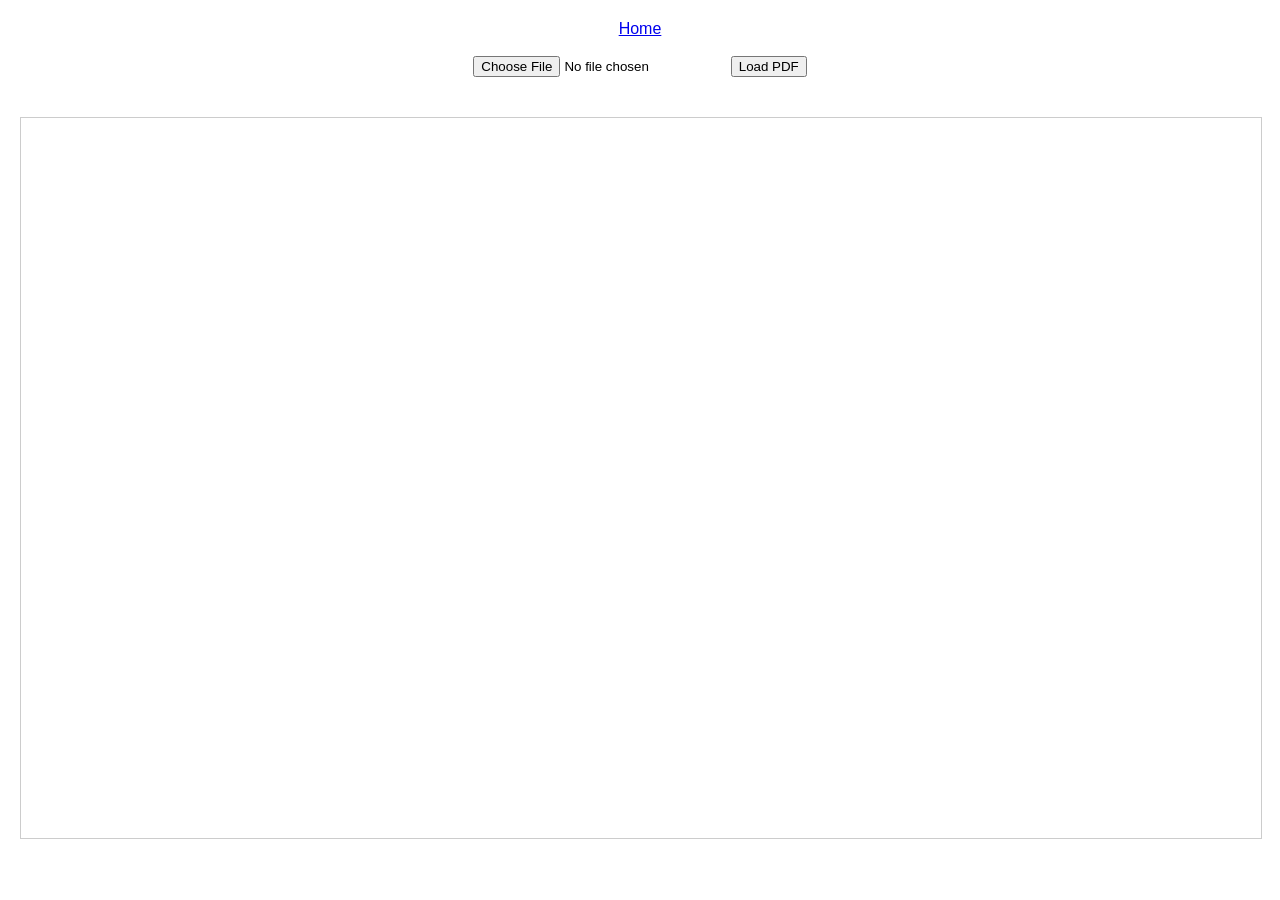
==== pdf-viewer.html @ a96eef4e "Create pdf-viewer.html with a complete PDF viewer page including navigation and PDF viewing options." ====
<!DOCTYPE html>
<html lang="en">
<head>
    <meta charset="UTF-8">
    <meta name="viewport" content="width=device-width, initial-scale=1.0">
    <title>PDF Viewer</title>
    <style>
        body {
            font-family: Arial, sans-serif;
            margin: 0;
            padding: 20px;
            text-align: center;
        }
        #pdf-frame {
            width: 100%;
            height: 80vh;
            border: 1px solid #ccc;
            margin-top: 20px;
        }
        nav {
            margin-bottom: 20px;
        }
    </style>
</head>
<body>
    <nav>
        <a href="index.html">Home</a>
        <br><br>
        <input type="file" id="fileInput" accept=".pdf" />
        <button id="loadPdfBtn">Load PDF</button>
    </nav>
    <iframe id="pdf-frame" src="" frameborder="0"></iframe>

    <script>
        document.getElementById('loadPdfBtn').onclick = function() {
            const fileInput = document.getElementById('fileInput');
            const file = fileInput.files[0];
            if (file) {
                const url = URL.createObjectURL(file);
                document.getElementById('pdf-frame').src = url;
            } else {
                alert("Please select a PDF file to view.");
            }
        };
    </script>
</body>
</html>
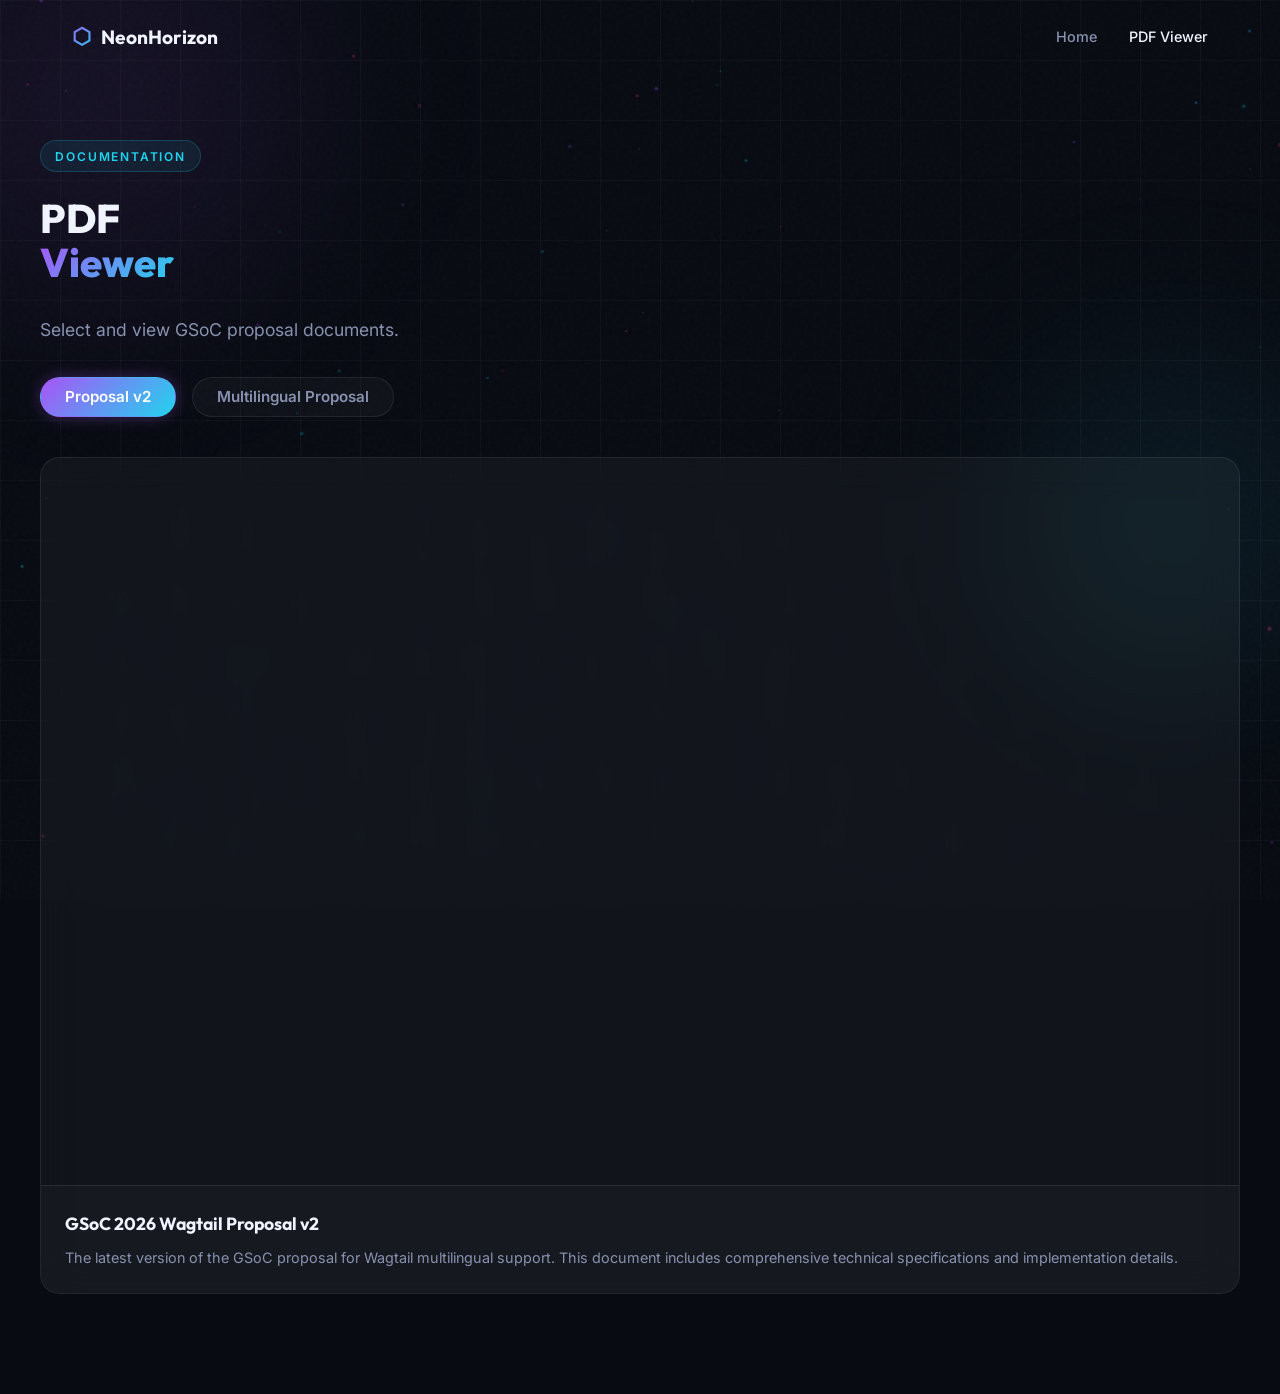
==== commit b9d62cb6: "Update pdf-viewer.html to integrate two PDFs as selectable options" ====
--- a/pdf-viewer.html
+++ b/pdf-viewer.html
@@ -3,45 +3,185 @@
 <head>
     <meta charset="UTF-8">
     <meta name="viewport" content="width=device-width, initial-scale=1.0">
-    <title>PDF Viewer</title>
+    <title>PDF Viewer - GSoC Proposals</title>
+    <link rel="preconnect" href="https://fonts.googleapis.com" />
+    <link rel="preconnect" href="https://fonts.gstatic.com" crossorigin />
+    <link href="https://fonts.googleapis.com/css2?family=Outfit:wght@300;400;600;700;900&family=Inter:wght@300;400;500&display=swap" rel="stylesheet" />
+    <link rel="stylesheet" href="style.css" />
     <style>
-        body {
-            font-family: Arial, sans-serif;
-            margin: 0;
-            padding: 20px;
-            text-align: center;
+        /* PAGE SPECIFIC STYLES */
+        .pdf-viewer-wrap {
+            max-width: 1200px;
+            margin: 0 auto;
+            padding-top: 140px;
+            padding-bottom: 100px;
+            position: relative;
+            z-index: 2;
         }
+
+        .page-title {
+            font-family: var(--font-head);
+            font-size: 2.5rem;
+            font-weight: 800;
+            margin-bottom: 2rem;
+            line-height: 1.1;
+        }
+
+        .pdf-selector {
+            display: flex;
+            gap: 1rem;
+            margin-bottom: 2.5rem;
+            flex-wrap: wrap;
+        }
+
+        .pdf-btn {
+            padding: 0.6rem 1.5rem;
+            border-radius: 100px;
+            font-size: 0.95rem;
+            font-weight: 600;
+            font-family: var(--font-body);
+            border: 1px solid var(--border);
+            background: rgba(255,255,255,0.03);
+            color: var(--text-secondary);
+            cursor: pointer;
+            transition: all 0.3s ease;
+        }
+
+        .pdf-btn:hover {
+            border-color: var(--border-hover);
+            color: var(--text-primary);
+        }
+
+        .pdf-btn.active {
+            background: linear-gradient(135deg, var(--accent-purple), var(--accent-cyan));
+            border-color: transparent;
+            color: #fff;
+            box-shadow: 0 0 15px rgba(168,85,247,0.3);
+        }
+
+        .pdf-container {
+            display: none;
+            animation: fadeIn 0.4s ease-out;
+        }
+
+        .pdf-container.active {
+            display: block;
+        }
+
+        @keyframes fadeIn {
+            from {
+                opacity: 0;
+                transform: translateY(10px);
+            }
+            to {
+                opacity: 1;
+                transform: translateY(0);
+            }
+        }
+
+        .glass-card.pdf-card {
+            padding: 0;
+            overflow: hidden;
+        }
+
         #pdf-frame {
             width: 100%;
             height: 80vh;
-            border: 1px solid #ccc;
-            margin-top: 20px;
+            border: none;
+            border-radius: var(--radius-sm);
         }
-        nav {
-            margin-bottom: 20px;
+
+        .pdf-info {
+            padding: 1.5rem;
+            background: rgba(255,255,255,0.02);
+            border-top: 1px solid var(--border);
+        }
+
+        .pdf-info-title {
+            font-family: var(--font-head);
+            font-size: 1.1rem;
+            font-weight: 700;
+            color: var(--text-primary);
+            margin-bottom: 0.5rem;
+        }
+
+        .pdf-info-desc {
+            font-size: 0.9rem;
+            color: var(--text-secondary);
+            line-height: 1.6;
         }
     </style>
 </head>
 <body>
-    <nav>
-        <a href="index.html">Home</a>
-        <br><br>
-        <input type="file" id="fileInput" accept=".pdf" />
-        <button id="loadPdfBtn">Load PDF</button>
-    </nav>
-    <iframe id="pdf-frame" src="" frameborder="0"></iframe>
 
+    <!-- BACKGROUND EFFECTS -->
+    <div class="bg-grid"></div>
+    <div class="bg-orb orb-1"></div>
+    <div class="bg-orb orb-2"></div>
+    <canvas id="particles-canvas"></canvas>
+    <div class="noise"></div>
+
+    <!-- NAVBAR -->
+    <header id="navbar">
+        <nav class="nav-container">
+            <a href="index.html" class="logo">
+                <span class="logo-icon">⬡</span>
+                <span class="logo-text">NeonHorizon</span>
+            </a>
+            <ul class="nav-links">
+                <li><a href="index.html" class="nav-link">Home</a></li>
+                <li><a href="pdf-viewer.html" class="nav-link" style="color: var(--text-primary);">PDF Viewer</a></li>
+            </ul>
+        </nav>
+    </header>
+
+    <!-- PDF VIEWER WRAPPER -->
+    <div class="pdf-viewer-wrap reveal">
+        <div class="section-label">Documentation</div>
+        <h1 class="page-title">PDF <br /><span class="gradient-text">Viewer</span></h1>
+        <p class="section-subtitle" style="margin-bottom: 2rem;">Select and view GSoC proposal documents.</p>
+
+        <!-- PDF SELECTOR BUTTONS -->
+        <div class="pdf-selector reveal reveal-delay-1">
+            <button class="pdf-btn active magnetic-btn" onclick="showPDF('proposal-v2', this)">
+                Proposal v2
+            </button>
+            <button class="pdf-btn magnetic-btn" onclick="showPDF('proposal-multilingual', this)">
+                Multilingual Proposal
+            </button>
+        </div>
+
+        <!-- PDF CONTAINER 1 -->
+        <div id="pdf-proposal-v2" class="pdf-container active">
+            <div class="glass-card pdf-card reveal">
+                <iframe id="pdf-frame" src="https://github.com/Dewolf1/Research_Gsoc/raw/main/GSoC_2026_Wagtail_MohdAdeeb_v2.pdf" frameborder="0"></iframe>
+                <div class="pdf-info">
+                    <div class="pdf-info-title">GSoC 2026 Wagtail Proposal v2</div>
+                    <div class="pdf-info-desc">The latest version of the GSoC proposal for Wagtail multilingual support. This document includes comprehensive technical specifications and implementation details.</div>
+                </div>
+            </div>
+        </div>
+
+        <!-- PDF CONTAINER 2 -->
+        <div id="pdf-proposal-multilingual" class="pdf-container">
+            <div class="glass-card pdf-card reveal">
+                <iframe id="pdf-frame" src="https://github.com/Dewolf1/Research_Gsoc/raw/main/GSoC_2026_Wagtail_Multilingual_Proposal_MohdAdeeb.pdf" frameborder="0"></iframe>
+                <div class="pdf-info">
+                    <div class="pdf-info-title">GSoC 2026 Wagtail Multilingual Proposal</div>
+                    <div class="pdf-info-desc">Focused proposal document detailing the multilingual support implementation for Wagtail. Includes design considerations and timeline.</div>
+                </div>
+            </div>
+        </div>
+    </div>
+
+    <script src="main.js"></script>
     <script>
-        document.getElementById('loadPdfBtn').onclick = function() {
-            const fileInput = document.getElementById('fileInput');
-            const file = fileInput.files[0];
-            if (file) {
-                const url = URL.createObjectURL(file);
-                document.getElementById('pdf-frame').src = url;
-            } else {
-                alert("Please select a PDF file to view.");
-            }
-        };
+        function showPDF(id, btnElement) {
+            document.querySelectorAll('.pdf-container').forEach(p => p.classList.remove('active'));
+            document.querySelectorAll('.pdf-btn').forEach(t => t.classList.remove('active'));
+            document.getElementById('pdf-' + id).classList.add('active');
+            btnElement.classList.add('active');
+        }
     </script>
 </body>
-</html>
+</html>
--- a/style.css
+++ b/style.css
@@ -0,0 +1,801 @@
+/* =====================================================
+   NEON HORIZON — GLOBAL STYLES
+   ===================================================== */
+
+/* --- CSS VARIABLES --- */
+:root {
+  --bg: #080b12;
+  --bg-2: #0d1121;
+  --surface: rgba(255, 255, 255, 0.04);
+  --surface-hover: rgba(255, 255, 255, 0.08);
+  --border: rgba(255, 255, 255, 0.08);
+  --border-hover: rgba(168, 85, 247, 0.4);
+
+  --accent-purple: #a855f7;
+  --accent-cyan: #22d3ee;
+  --accent-pink: #ec4899;
+
+  --text-primary: #f0f4ff;
+  --text-secondary: #8892b0;
+  --text-muted: #4a5568;
+
+  --font-head: 'Outfit', sans-serif;
+  --font-body: 'Inter', sans-serif;
+
+  --radius: 1.2rem;
+  --radius-sm: 0.6rem;
+  --shadow-glow: 0 0 40px rgba(168, 85, 247, 0.15), 0 0 80px rgba(34, 211, 238, 0.05);
+}
+
+/* --- RESET & BASE --- */
+*, *::before, *::after { box-sizing: border-box; margin: 0; padding: 0; }
+
+html { scroll-behavior: smooth; }
+
+body {
+  background-color: var(--bg);
+  color: var(--text-primary);
+  font-family: var(--font-body);
+  font-size: 1rem;
+  line-height: 1.6;
+  overflow-x: hidden;
+  cursor: none;
+}
+
+/* --- CUSTOM CURSOR --- */
+.cursor {
+  width: 10px;
+  height: 10px;
+  background: var(--accent-cyan);
+  border-radius: 50%;
+  position: fixed;
+  top: 0; left: 0;
+  pointer-events: none;
+  z-index: 9999;
+  mix-blend-mode: screen;
+  transition: transform 0.1s ease, opacity 0.2s;
+}
+.cursor-follower {
+  width: 36px;
+  height: 36px;
+  border: 1.5px solid rgba(168, 85, 247, 0.5);
+  border-radius: 50%;
+  position: fixed;
+  top: 0; left: 0;
+  pointer-events: none;
+  z-index: 9998;
+  transition: transform 0.15s ease, width 0.2s, height 0.2s, opacity 0.2s;
+}
+.cursor.is-hovering { transform: scale(2); background: var(--accent-purple); }
+.cursor-follower.is-hovering { transform: scale(1.8); border-color: var(--accent-purple); }
+
+/* --- BACKGROUND EFFECTS --- */
+.bg-grid {
+  position: fixed;
+  inset: 0;
+  background-image:
+    linear-gradient(rgba(255,255,255,0.03) 1px, transparent 1px),
+    linear-gradient(90deg, rgba(255,255,255,0.03) 1px, transparent 1px);
+  background-size: 60px 60px;
+  pointer-events: none;
+  z-index: 0;
+}
+
+.bg-orb {
+  position: fixed;
+  border-radius: 50%;
+  filter: blur(80px);
+  pointer-events: none;
+  z-index: 0;
+  animation: orb-float 20s ease-in-out infinite alternate;
+}
+.orb-1 {
+  width: 600px; height: 600px;
+  background: radial-gradient(circle, rgba(168,85,247,0.12) 0%, transparent 70%);
+  top: -200px; left: -200px;
+  animation-delay: 0s;
+}
+.orb-2 {
+  width: 500px; height: 500px;
+  background: radial-gradient(circle, rgba(34,211,238,0.10) 0%, transparent 70%);
+  top: 30%; right: -150px;
+  animation-delay: -7s;
+}
+.orb-3 {
+  width: 400px; height: 400px;
+  background: radial-gradient(circle, rgba(236,72,153,0.08) 0%, transparent 70%);
+  bottom: -100px; left: 40%;
+  animation-delay: -14s;
+}
+
+@keyframes orb-float {
+  0% { transform: translate(0, 0) scale(1); }
+  100% { transform: translate(30px, 30px) scale(1.05); }
+}
+
+#particles-canvas {
+  position: fixed;
+  inset: 0;
+  z-index: 0;
+  pointer-events: none;
+  opacity: 0.5;
+}
+
+.noise {
+  position: fixed;
+  inset: 0;
+  opacity: 0.025;
+  background-image: url("data:image/svg+xml,%3Csvg viewBox='0 0 256 256' xmlns='http://www.w3.org/2000/svg'%3E%3Cfilter id='noise'%3E%3CfeTurbulence type='fractalNoise' baseFrequency='0.9' numOctaves='4' stitchTiles='stitch'/%3E%3C/filter%3E%3Crect width='100%25' height='100%25' filter='url(%23noise)'/%3E%3C/svg%3E");
+  pointer-events: none;
+  z-index: 1;
+}
+
+/* --- LAYOUT --- */
+section { position: relative; z-index: 2; }
+.section-container { max-width: 1200px; margin: 0 auto; padding: 100px 2rem; }
+.section-label {
+  display: inline-flex; align-items: center; gap: 0.5rem;
+  font-size: 0.75rem; font-weight: 600; letter-spacing: 0.15em; text-transform: uppercase;
+  color: var(--accent-cyan);
+  background: rgba(34, 211, 238, 0.08);
+  border: 1px solid rgba(34, 211, 238, 0.2);
+  padding: 0.35rem 0.9rem;
+  border-radius: 100px;
+  margin-bottom: 1.5rem;
+}
+.section-title {
+  font-family: var(--font-head);
+  font-size: clamp(2rem, 5vw, 3.2rem);
+  font-weight: 700;
+  line-height: 1.15;
+  margin-bottom: 1rem;
+}
+.section-subtitle {
+  font-size: 1.1rem;
+  color: var(--text-secondary);
+  max-width: 600px;
+  margin-bottom: 4rem;
+}
+
+/* --- GLASS CARD --- */
+.glass-card {
+  background: var(--surface);
+  backdrop-filter: blur(20px);
+  -webkit-backdrop-filter: blur(20px);
+  border: 1px solid var(--border);
+  border-radius: var(--radius);
+  transition: border-color 0.3s, transform 0.3s, box-shadow 0.3s;
+}
+.glass-card:hover {
+  border-color: var(--border-hover);
+  box-shadow: var(--shadow-glow);
+}
+
+/* --- GRADIENT TEXT --- */
+.gradient-text {
+  background: linear-gradient(135deg, var(--accent-purple), var(--accent-cyan));
+  -webkit-background-clip: text;
+  -webkit-text-fill-color: transparent;
+  background-clip: text;
+}
+
+/* --- BUTTONS --- */
+.btn-glow, .btn-ghost {
+  display: inline-flex; align-items: center; gap: 0.5rem;
+  padding: 0.85rem 2rem;
+  border-radius: 100px;
+  font-family: var(--font-body);
+  font-size: 0.95rem;
+  font-weight: 600;
+  cursor: none;
+  transition: all 0.25s ease;
+  position: relative;
+  overflow: hidden;
+  border: none;
+}
+.btn-glow::before {
+  content: '';
+  position: absolute;
+  inset: 0;
+  background: linear-gradient(135deg, var(--accent-purple), var(--accent-cyan));
+  z-index: -1;
+  border-radius: inherit;
+  transition: opacity 0.3s;
+}
+.btn-primary {
+  color: #fff;
+  background: linear-gradient(135deg, var(--accent-purple), var(--accent-cyan));
+  box-shadow: 0 0 20px rgba(168,85,247,0.3), 0 0 40px rgba(168,85,247,0.1);
+}
+.btn-primary:hover {
+  box-shadow: 0 0 30px rgba(168,85,247,0.6), 0 0 60px rgba(34,211,238,0.2);
+  transform: translateY(-2px);
+}
+.btn-ghost {
+  color: var(--text-primary);
+  background: transparent;
+  border: 1px solid var(--border);
+}
+.btn-ghost:hover {
+  border-color: var(--accent-purple);
+  background: rgba(168, 85, 247, 0.08);
+  transform: translateY(-2px);
+}
+
+/* =====================================================
+   NAVBAR
+   ===================================================== */
+#navbar {
+  position: fixed; top: 0; left: 0; right: 0;
+  z-index: 100;
+  padding: 0;
+  transition: background 0.3s, backdrop-filter 0.3s, border-bottom 0.3s;
+}
+#navbar.scrolled {
+  background: rgba(8, 11, 18, 0.7);
+  backdrop-filter: blur(20px);
+  -webkit-backdrop-filter: blur(20px);
+  border-bottom: 1px solid var(--border);
+}
+.nav-container {
+  max-width: 1200px; margin: 0 auto;
+  display: flex; align-items: center; gap: 2rem;
+  padding: 1.2rem 2rem;
+}
+.logo {
+  display: flex; align-items: center; gap: 0.6rem;
+  text-decoration: none; color: var(--text-primary);
+  font-family: var(--font-head); font-size: 1.2rem; font-weight: 700;
+  margin-right: auto;
+}
+.logo-icon {
+  font-size: 1.4rem;
+  background: linear-gradient(135deg, var(--accent-purple), var(--accent-cyan));
+  -webkit-background-clip: text; -webkit-text-fill-color: transparent; background-clip: text;
+}
+.nav-links {
+  display: flex; align-items: center; gap: 2rem;
+  list-style: none;
+}
+.nav-link {
+  text-decoration: none;
+  color: var(--text-secondary);
+  font-size: 0.9rem;
+  font-weight: 500;
+  transition: color 0.2s;
+  position: relative;
+}
+.nav-link::after {
+  content: '';
+  position: absolute; bottom: -4px; left: 0; right: 0; height: 1px;
+  background: linear-gradient(90deg, var(--accent-purple), var(--accent-cyan));
+  transform: scaleX(0);
+  transition: transform 0.3s;
+}
+.nav-link:hover { color: var(--text-primary); }
+.nav-link:hover::after { transform: scaleX(1); }
+
+.hamburger { display: none; flex-direction: column; gap: 5px; background: none; border: none; cursor: none; padding: 4px; }
+.hamburger span { display: block; width: 24px; height: 2px; background: var(--text-primary); border-radius: 2px; transition: all 0.3s; }
+
+.mobile-menu {
+  display: none;
+  flex-direction: column;
+  gap: 1rem;
+  padding: 1.5rem 2rem;
+  background: rgba(8, 11, 18, 0.95);
+  border-top: 1px solid var(--border);
+}
+.mobile-menu.open { display: flex; }
+.mobile-menu a { color: var(--text-secondary); text-decoration: none; font-size: 1rem; transition: color 0.2s; }
+.mobile-menu a:hover { color: var(--text-primary); }
+
+/* =====================================================
+   HERO
+   ===================================================== */
+.hero {
+  min-height: 100vh;
+  display: grid;
+  grid-template-columns: 1fr 1fr;
+  align-items: center;
+  gap: 4rem;
+  max-width: 1200px;
+  margin: 0 auto;
+  padding: 8rem 2rem 4rem;
+}
+.hero-badge {
+  display: inline-flex; align-items: center; gap: 0.5rem;
+  font-size: 0.75rem; font-weight: 500; letter-spacing: 0.05em;
+  color: var(--accent-cyan);
+  background: rgba(34, 211, 238, 0.08);
+  border: 1px solid rgba(34, 211, 238, 0.2);
+  padding: 0.4rem 1rem;
+  border-radius: 100px;
+  margin-bottom: 1.5rem;
+}
+.badge-dot {
+  width: 6px; height: 6px;
+  background: var(--accent-cyan);
+  border-radius: 50%;
+  animation: pulse-dot 2s ease-in-out infinite;
+}
+@keyframes pulse-dot {
+  0%, 100% { box-shadow: 0 0 0 0 rgba(34,211,238,0.4); }
+  50% { box-shadow: 0 0 0 6px rgba(34,211,238,0); }
+}
+.hero-title {
+  font-family: var(--font-head);
+  font-size: clamp(2.5rem, 6vw, 4.5rem);
+  font-weight: 900;
+  line-height: 1.1;
+  margin-bottom: 1.5rem;
+  letter-spacing: -0.02em;
+}
+.cursor-blink {
+  color: var(--accent-cyan);
+  animation: blink 1.2s steps(1) infinite;
+}
+@keyframes blink { 0%, 100% { opacity: 1; } 50% { opacity: 0; } }
+
+.hero-subtitle {
+  font-size: 1.15rem;
+  color: var(--text-secondary);
+  max-width: 480px;
+  margin-bottom: 2.5rem;
+  line-height: 1.7;
+}
+.hero-cta {
+  display: flex; flex-wrap: wrap; gap: 1rem;
+  margin-bottom: 3rem;
+}
+.hero-stats {
+  display: flex; align-items: center; gap: 2rem;
+}
+.stat-item {
+  display: flex; flex-direction: column;
+}
+.stat-number {
+  font-family: var(--font-head);
+  font-size: 1.6rem;
+  font-weight: 800;
+  color: var(--text-primary);
+}
+.stat-suffix { color: var(--accent-cyan); font-weight: 800; font-size: 1.2rem; }
+.stat-label { font-size: 0.75rem; color: var(--text-secondary); margin-top: 2px; }
+.stat-divider { width: 1px; height: 40px; background: var(--border); }
+
+/* Hero Visual */
+.hero-visual {
+  position: relative;
+  height: 500px;
+  display: flex; align-items: center; justify-content: center;
+}
+.floating-card {
+  position: absolute;
+  padding: 1.2rem;
+}
+.card-a { top: 5%; left: 5%; width: 200px; animation: float-a 6s ease-in-out infinite; }
+.card-b { bottom: 10%; left: 0; width: 180px; animation: float-b 7s ease-in-out infinite 1s; }
+.card-c { top: 10%; right: 0; width: 190px; animation: float-a 8s ease-in-out infinite 2s; }
+
+@keyframes float-a {
+  0%, 100% { transform: translateY(0px) rotate(-1deg); }
+  50% { transform: translateY(-18px) rotate(1deg); }
+}
+@keyframes float-b {
+  0%, 100% { transform: translateY(0px) rotate(1deg); }
+  50% { transform: translateY(14px) rotate(-1deg); }
+}
+
+.card-mini-header {
+  display: flex; gap: 5px; margin-bottom: 0.8rem;
+}
+.dot { width: 8px; height: 8px; border-radius: 50%; }
+.dot.red { background: #ff5f57; }
+.dot.yellow { background: #ffbd2e; }
+.dot.green { background: #28c840; }
+.code-lines { display: flex; flex-direction: column; gap: 6px; }
+.code-line {
+  height: 6px; border-radius: 3px;
+  background: rgba(255,255,255,0.1);
+}
+.code-line.accent { background: linear-gradient(90deg, var(--accent-purple), var(--accent-cyan)); opacity: 0.6; }
+
+.mini-chart {
+  display: flex; align-items: flex-end; gap: 6px; height: 50px; margin-bottom: 0.6rem;
+}
+.chart-bar {
+  flex: 1; height: var(--h);
+  background: linear-gradient(to top, var(--accent-purple), var(--accent-cyan));
+  border-radius: 3px 3px 0 0;
+  animation: grow-bar 1.5s ease-out both;
+  animation-delay: calc(var(--data-delay, 0) * 1ms);
+}
+@keyframes grow-bar {
+  from { transform: scaleY(0); transform-origin: bottom; }
+  to { transform: scaleY(1); transform-origin: bottom; }
+}
+.mini-label { font-size: 0.7rem; color: var(--accent-cyan); font-weight: 600; }
+
+.avatar-stack {
+  display: flex; gap: -8px; margin-bottom: 0.5rem;
+}
+.avatar {
+  width: 32px; height: 32px;
+  border-radius: 50%;
+  display: flex; align-items: center; justify-content: center;
+  font-size: 0.7rem; font-weight: 700;
+  border: 2px solid var(--bg);
+  margin-left: -6px;
+}
+.avatar:first-child { margin-left: 0; }
+.av1 { background: linear-gradient(135deg, #f472b6, #8b5cf6); }
+.av2 { background: linear-gradient(135deg, #22d3ee, #3b82f6); }
+.av3 { background: linear-gradient(135deg, #a3e635, #22c55e); }
+.av4 { background: linear-gradient(135deg, #fb923c, #f43f5e); }
+
+/* Rings */
+.hero-3d-ring {
+  position: absolute;
+  top: 50%; left: 50%;
+  transform: translate(-50%, -50%);
+  pointer-events: none;
+}
+.ring {
+  position: absolute;
+  top: 50%; left: 50%;
+  border: 1px solid;
+  border-radius: 50%;
+  transform: translate(-50%, -50%) rotateX(70deg);
+  animation: spin-ring 15s linear infinite;
+}
+.ring-1 {
+  width: 260px; height: 260px;
+  border-color: rgba(168,85,247,0.3);
+  animation-direction: normal;
+}
+.ring-2 {
+  width: 360px; height: 360px;
+  border-color: rgba(34,211,238,0.2);
+  animation-direction: reverse;
+  animation-duration: 20s;
+}
+.ring-3 {
+  width: 460px; height: 460px;
+  border-color: rgba(236,72,153,0.15);
+  animation-duration: 25s;
+}
+@keyframes spin-ring {
+  from { transform: translate(-50%, -50%) rotateX(70deg) rotate(0deg); }
+  to   { transform: translate(-50%, -50%) rotateX(70deg) rotate(360deg); }
+}
+
+/* Scroll Indicator */
+.scroll-indicator {
+  position: absolute;
+  bottom: 2rem;
+  left: 50%;
+  transform: translateX(-50%);
+  width: 24px; height: 38px;
+  border: 2px solid rgba(255,255,255,0.2);
+  border-radius: 12px;
+  display: flex; justify-content: center; padding-top: 6px;
+  grid-column: 1 / -1;
+}
+.scroll-dot {
+  width: 4px; height: 8px;
+  background: var(--accent-cyan);
+  border-radius: 2px;
+  animation: scroll-anim 2s ease-in-out infinite;
+}
+@keyframes scroll-anim {
+  0% { transform: translateY(0); opacity: 1; }
+  100% { transform: translateY(14px); opacity: 0; }
+}
+
+/* =====================================================
+   FEATURES
+   ===================================================== */
+.features { position: relative; }
+.features-grid {
+  display: grid;
+  grid-template-columns: repeat(3, 1fr);
+  gap: 1.5rem;
+}
+.feature-card--wide { grid-column: span 2; }
+.feature-card {
+  padding: 2rem;
+  position: relative;
+  overflow: hidden;
+  transition: transform 0.2s;
+}
+.feature-icon {
+  font-size: 2.2rem;
+  margin-bottom: 1.2rem;
+  display: block;
+  filter: drop-shadow(0 0 8px rgba(168,85,247,0.4));
+}
+.feature-card h3 {
+  font-family: var(--font-head);
+  font-size: 1.2rem;
+  font-weight: 700;
+  margin-bottom: 0.6rem;
+}
+.feature-card p {
+  font-size: 0.9rem;
+  color: var(--text-secondary);
+  line-height: 1.65;
+}
+.feature-glow {
+  position: absolute;
+  width: 150px; height: 150px;
+  border-radius: 50%;
+  background: radial-gradient(circle, rgba(168,85,247,0.15) 0%, transparent 70%);
+  bottom: -50px; right: -50px;
+  transition: all 0.3s;
+  pointer-events: none;
+}
+.feature-card:hover .feature-glow {
+  background: radial-gradient(circle, rgba(168,85,247,0.3) 0%, transparent 70%);
+}
+
+/* =====================================================
+   MARQUEE
+   ===================================================== */
+.marquee-section {
+  overflow: hidden;
+  padding: 2.5rem 0;
+  border-top: 1px solid var(--border);
+  border-bottom: 1px solid var(--border);
+  position: relative; z-index: 2;
+  background: linear-gradient(90deg, var(--bg) 0%, transparent 10%, transparent 90%, var(--bg) 100%);
+}
+.marquee-track { overflow: hidden; }
+.marquee-content {
+  display: flex; align-items: center; gap: 2.5rem;
+  width: max-content;
+  animation: marquee-scroll 30s linear infinite;
+}
+.marquee-item {
+  font-family: var(--font-head);
+  font-size: 1.3rem;
+  font-weight: 700;
+  color: var(--text-secondary);
+  white-space: nowrap;
+  transition: color 0.3s;
+}
+.marquee-item:hover { color: var(--accent-cyan); }
+.marquee-dot {
+  color: var(--accent-purple);
+  font-size: 0.9rem;
+  opacity: 0.6;
+}
+@keyframes marquee-scroll {
+  from { transform: translateX(0); }
+  to { transform: translateX(-50%); }
+}
+
+/* =====================================================
+   STATS
+   ===================================================== */
+.stats-section { position: relative; }
+.stats-grid {
+  display: grid;
+  grid-template-columns: repeat(4, 1fr);
+  gap: 1.5rem;
+}
+.stat-card {
+  padding: 2.5rem 2rem;
+  text-align: center;
+  position: relative;
+  overflow: hidden;
+}
+.stat-card::before {
+  content: '';
+  position: absolute;
+  inset: 0;
+  background: linear-gradient(135deg, rgba(168,85,247,0.05) 0%, transparent 60%);
+}
+.big-stat-number {
+  font-family: var(--font-head);
+  font-size: 3rem;
+  font-weight: 900;
+  background: linear-gradient(135deg, var(--accent-purple), var(--accent-cyan));
+  -webkit-background-clip: text; -webkit-text-fill-color: transparent; background-clip: text;
+  display: inline-block;
+}
+.big-stat-suffix {
+  font-family: var(--font-head);
+  font-size: 2rem;
+  font-weight: 900;
+  color: var(--accent-cyan);
+  display: inline-block;
+}
+.stat-card p {
+  margin-top: 0.5rem;
+  color: var(--text-secondary);
+  font-size: 0.9rem;
+}
+
+/* =====================================================
+   TESTIMONIALS
+   ===================================================== */
+.testimonials-section { position: relative; }
+.testimonials-section .section-container { padding-top: 0; }
+.testimonials-grid {
+  display: grid;
+  grid-template-columns: repeat(3, 1fr);
+  gap: 1.5rem;
+  margin-top: 3rem;
+}
+.testimonial-card { padding: 2rem; }
+.stars { color: #f59e0b; font-size: 1rem; margin-bottom: 1rem; letter-spacing: 0.1em; }
+.testimonial-text {
+  font-size: 0.95rem;
+  color: var(--text-secondary);
+  line-height: 1.7;
+  margin-bottom: 1.5rem;
+  font-style: italic;
+}
+.testimonial-author {
+  display: flex; align-items: center; gap: 0.75rem;
+}
+.author-avatar {
+  width: 40px; height: 40px;
+  border-radius: 50%;
+  background: linear-gradient(135deg, var(--accent-purple), var(--accent-cyan));
+  display: flex; align-items: center; justify-content: center;
+  font-weight: 700; font-size: 1rem;
+  flex-shrink: 0;
+}
+.author-name { font-weight: 600; font-size: 0.9rem; }
+.author-role { font-size: 0.75rem; color: var(--text-muted); margin-top: 2px; }
+
+/* =====================================================
+   CTA
+   ===================================================== */
+.cta-section { position: relative; }
+.cta-wrapper {
+  padding: 4rem;
+  text-align: center;
+  position: relative;
+  overflow: hidden;
+}
+.cta-glow {
+  position: absolute;
+  top: 50%; left: 50%;
+  transform: translate(-50%, -50%);
+  width: 600px; height: 300px;
+  background: radial-gradient(ellipse, rgba(168,85,247,0.12) 0%, transparent 70%);
+  pointer-events: none;
+}
+.cta-title {
+  font-family: var(--font-head);
+  font-size: clamp(1.8rem, 4vw, 2.8rem);
+  font-weight: 800;
+  margin-bottom: 1rem;
+  margin-top: 0.5rem;
+}
+.cta-subtitle { color: var(--text-secondary); font-size: 1.05rem; margin-bottom: 2.5rem; }
+.cta-form {
+  display: flex; justify-content: center; gap: 0.75rem; flex-wrap: wrap;
+  margin-bottom: 1rem;
+}
+.email-input {
+  padding: 0.85rem 1.5rem;
+  border-radius: 100px;
+  background: rgba(255,255,255,0.05);
+  border: 1px solid var(--border);
+  color: var(--text-primary);
+  font-family: var(--font-body);
+  font-size: 0.95rem;
+  width: 320px;
+  transition: border-color 0.2s, box-shadow 0.2s;
+  outline: none;
+}
+.email-input::placeholder { color: var(--text-muted); }
+.email-input:focus {
+  border-color: var(--accent-purple);
+  box-shadow: 0 0 0 3px rgba(168,85,247,0.1);
+}
+.cta-note { font-size: 0.78rem; color: var(--text-muted); }
+
+/* =====================================================
+   FOOTER
+   ===================================================== */
+.footer {
+  position: relative; z-index: 2;
+  border-top: 1px solid var(--border);
+  padding: 4rem 2rem 2rem;
+  background: linear-gradient(to bottom, transparent, rgba(8,11,18,0.9));
+}
+.footer-container {
+  max-width: 1200px; margin: 0 auto;
+  display: grid; grid-template-columns: 1.5fr 2fr; gap: 4rem;
+  margin-bottom: 3rem;
+}
+.footer-brand p {
+  color: var(--text-muted); font-size: 0.85rem; margin-top: 0.8rem; max-width: 250px;
+}
+.footer-links {
+  display: grid; grid-template-columns: repeat(3, 1fr); gap: 2rem;
+}
+.footer-col {
+  display: flex; flex-direction: column; gap: 0.75rem;
+}
+.footer-col h4 {
+  font-family: var(--font-head); font-size: 0.85rem; font-weight: 700;
+  color: var(--text-primary); text-transform: uppercase; letter-spacing: 0.1em;
+  margin-bottom: 0.25rem;
+}
+.footer-col a {
+  text-decoration: none; color: var(--text-muted); font-size: 0.85rem;
+  transition: color 0.2s;
+}
+.footer-col a:hover { color: var(--accent-cyan); }
+.footer-bottom {
+  max-width: 1200px; margin: 0 auto;
+  display: flex; justify-content: space-between; align-items: center;
+  padding-top: 2rem;
+  border-top: 1px solid var(--border);
+  font-size: 0.8rem; color: var(--text-muted);
+}
+.footer-bottom-links { display: flex; gap: 1.5rem; }
+.footer-bottom-links a { color: var(--text-muted); text-decoration: none; transition: color 0.2s; }
+.footer-bottom-links a:hover { color: var(--text-secondary); }
+
+/* =====================================================
+   SCROLL REVEAL ANIMATIONS
+   ===================================================== */
+.reveal {
+  opacity: 0;
+  transform: translateY(32px);
+  transition: opacity 0.7s ease, transform 0.7s ease;
+}
+.reveal.visible {
+  opacity: 1;
+  transform: translateY(0);
+}
+.reveal-delay-1 { transition-delay: 0.1s; }
+.reveal-delay-2 { transition-delay: 0.2s; }
+.reveal-delay-3 { transition-delay: 0.3s; }
+.reveal-delay-4 { transition-delay: 0.4s; }
+
+/* =====================================================
+   RESPONSIVE
+   ===================================================== */
+@media (max-width: 1024px) {
+  .features-grid { grid-template-columns: repeat(2, 1fr); }
+  .feature-card--wide { grid-column: span 1; }
+  .stats-grid { grid-template-columns: repeat(2, 1fr); }
+}
+
+@media (max-width: 768px) {
+  .hero {
+    grid-template-columns: 1fr;
+    text-align: center;
+    padding-top: 6rem;
+  }
+  .hero-visual { display: none; }
+  .hero-content { display: flex; flex-direction: column; align-items: center; }
+  .hero-cta { justify-content: center; }
+  .hero-stats { justify-content: center; }
+  .nav-links, #cta-nav { display: none; }
+  .hamburger { display: flex; }
+  .features-grid { grid-template-columns: 1fr; }
+  .testimonials-grid { grid-template-columns: 1fr; }
+  .footer-container { grid-template-columns: 1fr; gap: 2rem; }
+  .footer-links { grid-template-columns: repeat(3, 1fr); }
+  .cta-wrapper { padding: 2.5rem 1.5rem; }
+  .footer-bottom { flex-direction: column; gap: 1rem; text-align: center; }
+}
+
+@media (max-width: 480px) {
+  .stats-grid { grid-template-columns: 1fr 1fr; }
+  .footer-links { grid-template-columns: 1fr 1fr; }
+  .email-input { width: 100%; }
+  .cta-form { flex-direction: column; align-items: stretch; }
+  .cta-form .btn-primary { text-align: center; justify-content: center; }
+  body { cursor: auto; }
+  .cursor, .cursor-follower { display: none; }
+}
